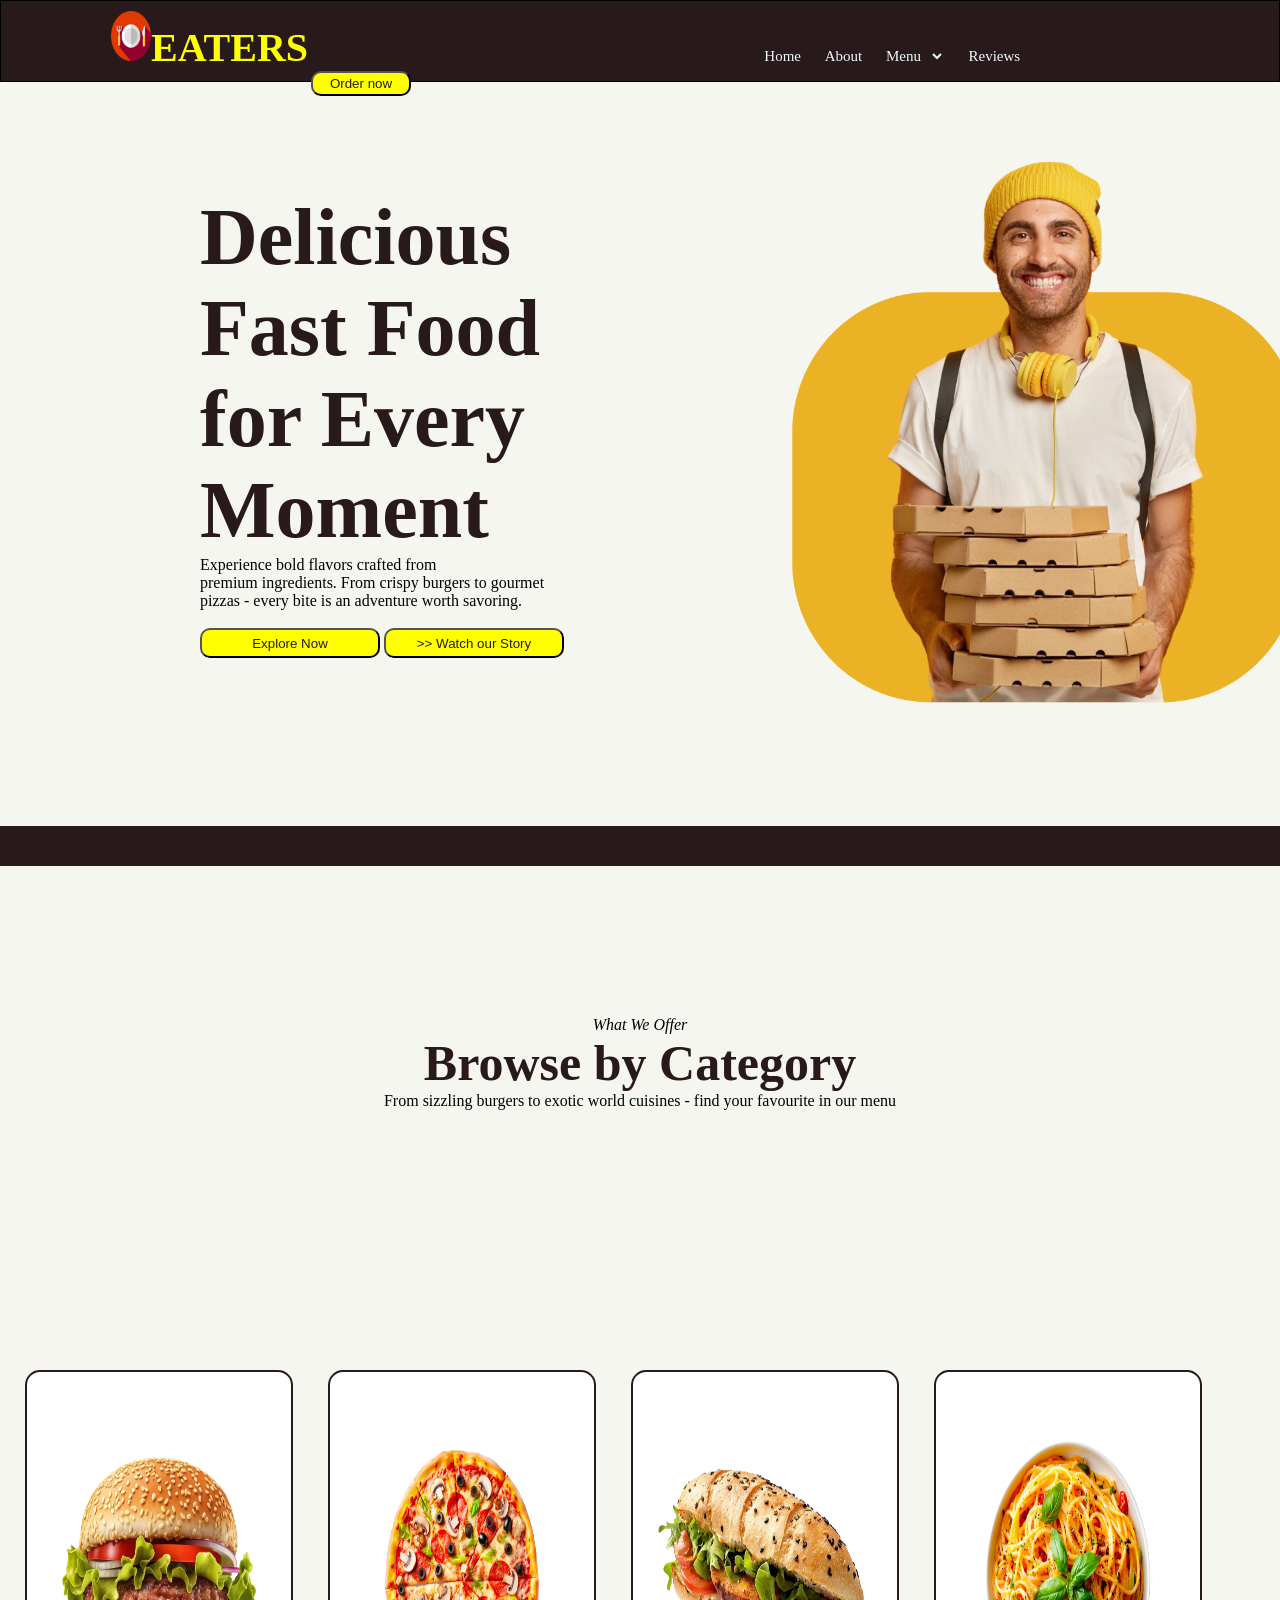
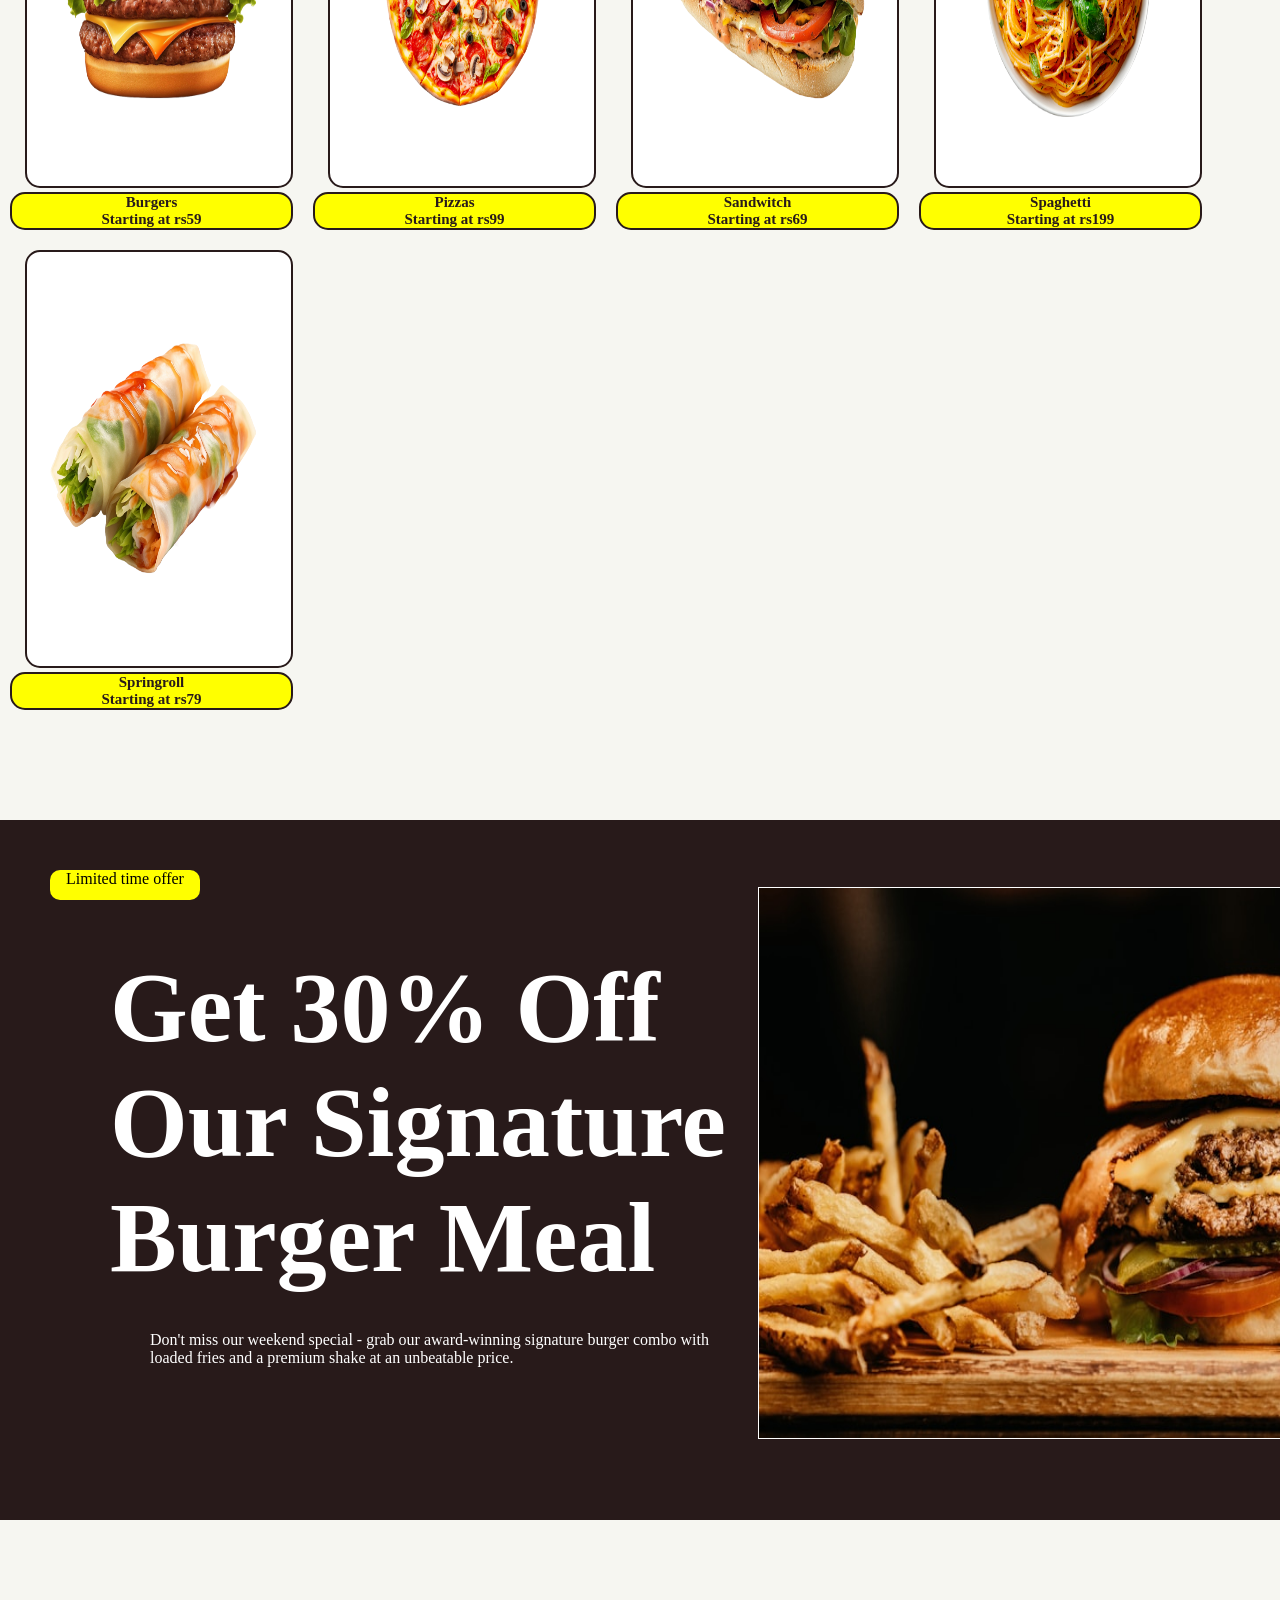
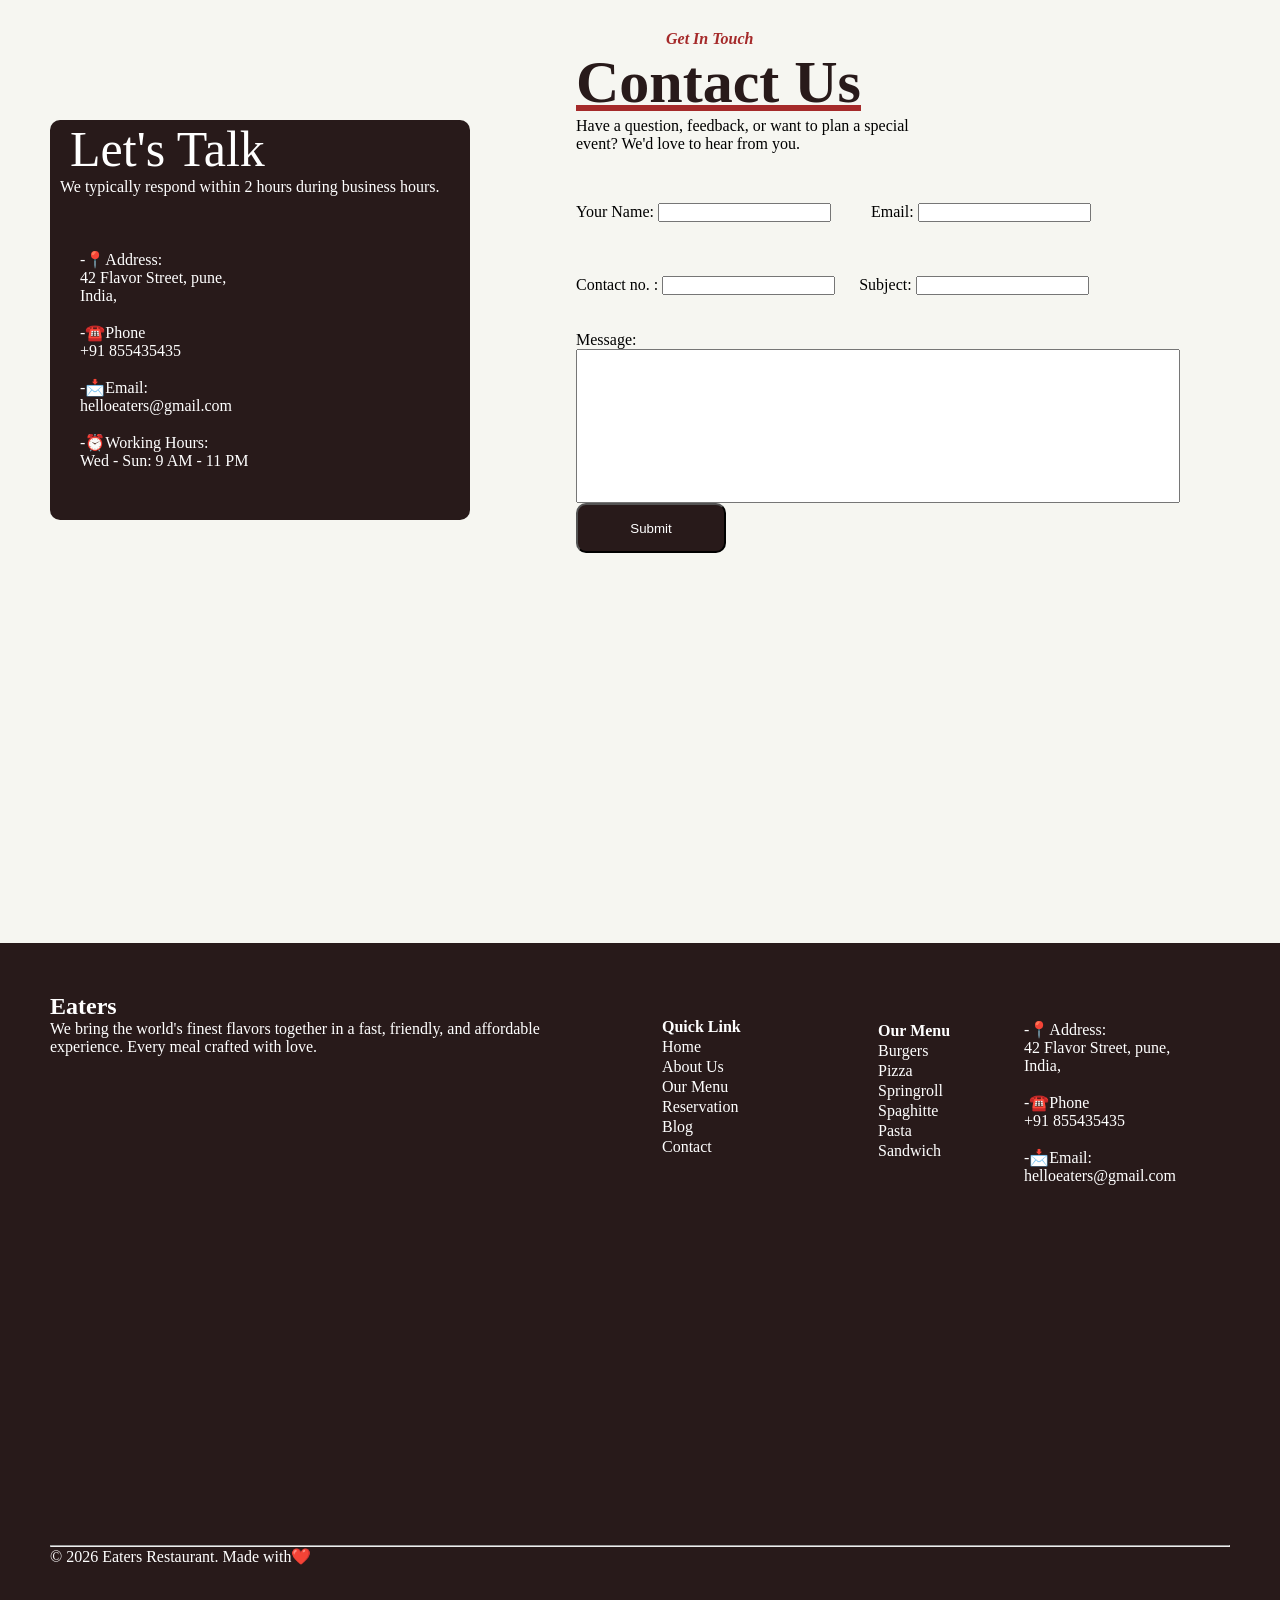
==== html/food.html @ 588fa6a3 "this is my first project" ====
<!DOCTYPE html>
<html lang="en">
<head>
    <meta charset="UTF-8">
    <meta name="viewport" content="width=device-width, initial-scale=1.0">
    <title>Eaters</title>
    <link rel="icon" type="image/png" href="../images/restaurant (1).png">
    <link rel="stylesheet" href="../css/food.css">

</head>
<body>
    <nav>
        <span class="eaters"><img src="../images/restaurant (1).png" class="logo"><h1 class="eaters">Eaters</h1></span>
        &nbsp;&nbsp;&nbsp;&nbsp;&nbsp;&nbsp;&nbsp;&nbsp;&nbsp;&nbsp;&nbsp;&nbsp;&nbsp;&nbsp;&nbsp;&nbsp;&nbsp;&nbsp;&nbsp;&nbsp;&nbsp;&nbsp;&nbsp;&nbsp;&nbsp;&nbsp;&nbsp;&nbsp;&nbsp;&nbsp;&nbsp;&nbsp;&nbsp;&nbsp;&nbsp;&nbsp;&nbsp;&nbsp;&nbsp;&nbsp;&nbsp;&nbsp;&nbsp;&nbsp;&nbsp;&nbsp;&nbsp;&nbsp;&nbsp;&nbsp;&nbsp;&nbsp;&nbsp;&nbsp;&nbsp;&nbsp;&nbsp;&nbsp;&nbsp;&nbsp;&nbsp;&nbsp;&nbsp;&nbsp;&nbsp;&nbsp;&nbsp;&nbsp;&nbsp;&nbsp;&nbsp;&nbsp;&nbsp;&nbsp;&nbsp;&nbsp;&nbsp;&nbsp;&nbsp;&nbsp;&nbsp;&nbsp;&nbsp;&nbsp;&nbsp;&nbsp;&nbsp;&nbsp;&nbsp;&nbsp;&nbsp;&nbsp;&nbsp;&nbsp;&nbsp;&nbsp;&nbsp;&nbsp;&nbsp;&nbsp;&nbsp;&nbsp;&nbsp;&nbsp;&nbsp;&nbsp;&nbsp;&nbsp;&nbsp;&nbsp;&nbsp;&nbsp;&nbsp;&nbsp;&nbsp;&nbsp;&nbsp;
        <a href="#">Home</a>
        <a href="#">About</a>
        <a href="#">Menu
            <label for="menu">
                <select name="menu" id="menu">
                   
                    <option value="pizza">Pizza</option>
                    <option value="pasta">Pasta</option>
                    <option value="burger">Burger</option>
                    <option value="samdwitch">Sandwitch</option>
                </select>
            </label>
        </a>
        <a href="#">Reviews</a>
        <!-- <a href="#">About us</a> &nbsp;&nbsp;&nbsp;&nbsp;&nbsp;&nbsp;&nbsp;&nbsp;&nbsp;&nbsp;&nbsp;&nbsp;&nbsp;&nbsp;&nbsp;&nbsp;&nbsp;&nbsp;&nbsp;&nbsp;&nbsp;&nbsp;&nbsp;&nbsp;&nbsp;&nbsp;&nbsp;&nbsp;&nbsp;&nbsp;&nbsp;&nbsp;&nbsp;&nbsp;&nbsp;&nbsp;&nbsp;&nbsp;&nbsp;&nbsp;&nbsp;&nbsp;&nbsp;&nbsp;&nbsp;&nbsp;&nbsp;&nbsp;&nbsp;&nbsp;&nbsp;&nbsp;&nbsp;&nbsp;&nbsp;&nbsp;&nbsp;&nbsp;&nbsp;&nbsp;&nbsp;&nbsp;&nbsp;&nbsp;&nbsp;&nbsp;&nbsp;&nbsp;&nbsp;&nbsp;&nbsp;&nbsp;&nbsp;&nbsp;&nbsp;&nbsp;&nbsp;&nbsp;&nbsp;&nbsp;&nbsp;&nbsp;&nbsp;&nbsp;&nbsp;&nbsp;&nbsp;&nbsp;&nbsp;&nbsp; &nbsp;&nbsp;&nbsp;&nbsp;&nbsp;&nbsp;&nbsp;&nbsp;&nbsp;&nbsp;&nbsp;&nbsp;&nbsp;&nbsp;&nbsp;&nbsp;&nbsp;&nbsp;&nbsp;&nbsp;&nbsp;&nbsp;&nbsp;&nbsp;&nbsp;&nbsp;&nbsp;&nbsp;&nbsp;&nbsp;&nbsp;&nbsp;&nbsp;&nbsp;&nbsp;&nbsp;&nbsp;&nbsp;&nbsp;&nbsp;&nbsp;&nbsp;&nbsp;&nbsp;&nbsp; -->
        <button class="order"> Order now</button>
    </nav>


    <main >
                                               <!-- section one -->

        <div class="sec-one">
            <h1 class="one-heading">Delicious<br> Fast Food<br>
                        for Every<br> Moment</h1> <br>
                        <p class="one-para">Experience bold flavors crafted from <br>premium ingredients. From crispy burgers to gourmet<br> pizzas - every bite is an adventure worth savoring.</p>
                        <br>
                        <button class="explore">Explore Now</button>
                        <button class="explore">>> Watch our Story</button>
            
            <div class="one-img">
                <img src="../images/delivery-boy.png" class="one-img">
            </div>
        </div>

        <br>

                                      <!-- line partition -->
           
            <div class="box-hr">
                
            </div>


                                         <!-- section 2 -->
                  
          
            <div class="sec-two">
                <p class="italic"><i>What We Offer</i></p>
                <h1 class="head-two">Browse by Category</h1>
                <p class="line">From sizzling burgers to exotic world cuisines - find your favourite in our menu</p>
            </div>


            <div class="img-two">
                
                <a href="#">
                <img src="../images/burger.png" class="img">
                <p class="line-two">Burgers<br>Starting at rs59</p>
                </a>
                <a href="#">
                <img src="../images/pizza.png" class="img">
             <p class="line-two">Pizzas<br>Starting at rs99</p></a>
                <a href="#">
                <img src="../images/sandwich.png" class="img">
             <p class="line-two">Sandwitch<br>Starting at rs69</p></a>
                <a href="#">
                <img src="../images/spaghetti.png" class="img">
             <p class="line-two">Spaghetti<br>Starting at rs199</p></a>
                <a href="#">
                <img src="../images/spring-roll.png" class="img">
                <p class="line-two">Springroll<br>Starting at rs79</p></a>
            </a>
                
            </div>

            <section class="color-three">
                <div class="sec-three">
                    <p class="offer">Limited time offer</p>
                    <p class="head-three">Get 30% Off<br>
                                    Our Signature<br>
                                    Burger Meal</p>

                                    <br><br>
                    <p class="line-three">Don't miss our weekend special - grab our award-winning signature burger combo with<br> loaded fries and a premium shake at an unbeatable price.</p>     
                    
                    <img src="../images/image.png" class="img-three">
                </div>

            </section>

            <section>
                <div class="sec-four">
                    <p class="head-four">Let's Talk</p>
                    <p class="line-four">We typically respond within 2 hours during business hours.</p>
                    <br><br><br>
                    <p class="address">-📍Address:<br>
                            42 Flavor Street, pune,<br>
                           India, <br><br>
                            -☎️Phone<br>
                            +91 855435435<br><br>
                            -📩Email:<br>
                            helloeaters@gmail.com<br><br>
                            -⏰Working Hours:<br>
                            Wed - Sun: 9 AM - 11 PM
                    </p>

                    
                </div>
                <div class="get-four">
                        <p class="info"><i>Get In Touch</i></p>
                        <h2 class="contact">Contact Us</h2>
                        <p class="info-line">Have a question, feedback, or want to plan a special<br> event? We'd love to hear from you.</p>

                      <div class="form">
                        <form >
                            <label for="name">Your Name:</label>
                            <input type="text" id="username" name="username" required>&nbsp;&nbsp;&nbsp;&nbsp;&nbsp;&nbsp;&nbsp;&nbsp;&nbsp;
                            <label for="mail">Email:</label>
                            <input type="text" id="mail" name="mail" required><br><br><br><br>
                            <label for="phone">Contact no. :</label>
                            <input type="text" id="num" name="num" required>&nbsp;&nbsp;&nbsp;&nbsp;&nbsp;
                            <label for="sub">Subject:</label>
                            <input type="sub" id="sub" name="sub" required><br><br><br>
                            <label for="mess">Message:</label><br>
                            <input type="mess" id="mess" name="mess" required>
                        </form>

                        <button class="submit">Submit</button>
                        </div>
                            
                                 
                    </div>
            </section>

            <footer class="footer">
                <div class="foot">
                    <h2 class="eat">Eaters</h2>
                    <p class="foot-line">We bring the world's finest flavors together in a fast, friendly, and affordable <br>experience. Every meal crafted with love.</p>
                    
                    <div class="last-foot">
                        <table>
                            <tr>
                                <th>Quick Link</th>
                            </tr>
                            <tr>
                                <td>Home</td>
                            </tr>
                            <tr>
                                <td>About Us</td>
                            </tr>
                            <tr>
                                <td>Our Menu</td>
                            </tr>
                            <tr>
                                <td>Reservation</td>
                            </tr>
                            <tr>
                                <td>Blog</td>
                            </tr>
                            <tr>
                                <td>Contact</td>
                            </tr>
                        </table>
                           
                    </div>
                    <div class="quick-menu">
                        <table>
                            <tr>
                                <th>Our Menu</th>
                            </tr>
                            <tr>
                                <td>Burgers</td>
                            </tr>
                            <tr>
                                <td>Pizza</td>
                            </tr>
                            <tr>
                                <td>Springroll</td>
                            </tr>
                            <tr>
                                <td>Spaghitte</td>
                            </tr>
                            <tr>
                                <td>Pasta</td>
                            </tr>
                            <tr>
                                <td>Sandwich</td>
                            </tr>
                        </table>
                        
                        
                    </div>
                    <div class="last-add">
                        
                    <p class="address">-📍Address:<br>
                            42 Flavor Street, pune,<br>
                           India, <br><br>
                            -☎️Phone<br>
                            +91 855435435<br><br>
                            -📩Email:<br>
                            helloeaters@gmail.com
                    </div>

                </div><hr>
                <p>© 2026 Eaters Restaurant. Made with❤️ </p>

            </footer>
             


        
        
    </main>
</body>
</html>
---- css/food.css ----
*{
    margin: 0px;
    padding: 0px;
}
body{
    background-color:rgb(246, 246, 241) ;
   
    
}

nav{
    height: 60px;
    background-color: #281a1a
    ;
    border: 1px solid black;
    
}
.logo{
    height: 50px;
    width: 40px;
    margin-left: 100px;
}
.logo,h1{
    display: inline;
}
span ,h1.eaters{
    text-transform: uppercase;
    font-size: 40px;
    font-weight:bolder ;
    margin-top: 20px;
    color: yellow;
    
    
}
nav, a {
    text-decoration: none;
    padding: 10px;
    color: aliceblue;
    font-size: 15px;
    
    
}
a{
    text-align: center;
}
a:hover{
    background-color: aliceblue;
}

.order{
    background-color: yellow;
    color:#281a1a;
    width: 100px;
    height: 25px;
    border-radius: 10px;
    margin-left: 300px;
    
}
.order:hover{
    background-color: aliceblue;
    color: black;
}
#menu{
    width: 20px;
    background: none;
    border: 0;
    color: aliceblue;
}
.one-heading{font-size: 80px;
color: #281a1a;}
.sec-one{
    margin-top: 110px;
    margin-left: 200px;
}

.one-img{
    height: 550px;
    width: 550px;
    margin-left: 35%;
    position: relative;
    bottom: 250px;
}
.explore{
    background-color: yellow;
    color:#281a1a ;
    height: 30px;
    width: 180px;
    border-radius: 10px;
}

.box-hr{
    background-color: #281a1a;
    height: 40px;
    position: relative;
    bottom: 400px;
}
.sec-two{
    text-align: center;
    position: relative;
    bottom: 250px;

}

.head-two{
    color:#281a1a;
    font-size: 50px;
}

.img-two{
   
}
.img{
    height: 370px;
    width: 220px;
    border: 5px solid #281a1a;
  
}

  .img{
    background: #fff;
    border-radius: 15px;
    padding: 22px ;
    text-align: center;
    
    margin-left: 15px;
    border: 2px solid #281a1a }

              
 .img-two{
    display: flex;
    flex-wrap: wrap;
    
}
.line-two{
    border:2px solid #281a1a ;
    border-radius: 15px;
    background-color: yellow;
    color: #281a1a;
    font-weight: bold;
}

.color-three{
    background-color: #281a1a;
    height: 700px;
    margin-top: 100px;
}
.sec-three{
    position: relative;
    padding: 50px;
}
.offer{
   
    background-color: yellow;
    border-radius: 10px;
    height: 30px;
    width: 150px;
    text-align: center;
    
    
}

.head-three{
    font-size: 100px;
    font-weight: bold;
    color: #fff;
    margin-top: 50px;
    margin-left: 60px;
}
.line-three{
    color: #fff;
    margin-left: 100px;

}

.img-three{
    height: 550px;
    width: 530px;
    margin-left: 60%;
    position: relative;
    bottom: 480px;
    border: 1px solid white;
}

.sec-four{
    background-color: #281a1a;
    height: 400px;
    width: 420px;
    margin-top: 200px;
    margin-left: 50px;
    border-radius: 10px;
   

}
.head-four{
    font-size: 50px;
    margin-left: 20px; 
    color: #fff;
}

.line-four{
    margin-left: 10px;
     color: #fff;
}
.address
{ color: #fff;
    margin-left: 30px;
}

.get-four{
   position: relative;
   margin-left: 45%;
   bottom: 490px;

}
.info{
    margin-left: 90px;
    font-weight: bold;
    color: brown;
}
.contact{
    font-size: 60px;
    text-decoration: underline brown;
    color: #281a1a;
}
.form{
    position: relative;
    top: 50px;
    width: 600px;
    
    height: 300px;
    margin-right: 100px;
   
    

}
#mess{
    height: 150px;
    width: 600px;
}

.submit{
    width: 150px;
    height: 50px;
    color: #fff;
    background-color: #281a1a;
    border-radius: 10px;
}


.footer{
    background-color: #281a1a;
     color: #fff;
     height: 600px;
     padding: 50px;
     
}
.last-foot
{
    position: relative;
    margin-left: 50%;
    bottom: 60px;
    padding: 20px;
}
.quick-menu{
    position: relative;
    margin-left: 70%;
    bottom: 218px;
}
.last-add{
    position: relative;
    margin-left: 80%;
    bottom: 360px;
}
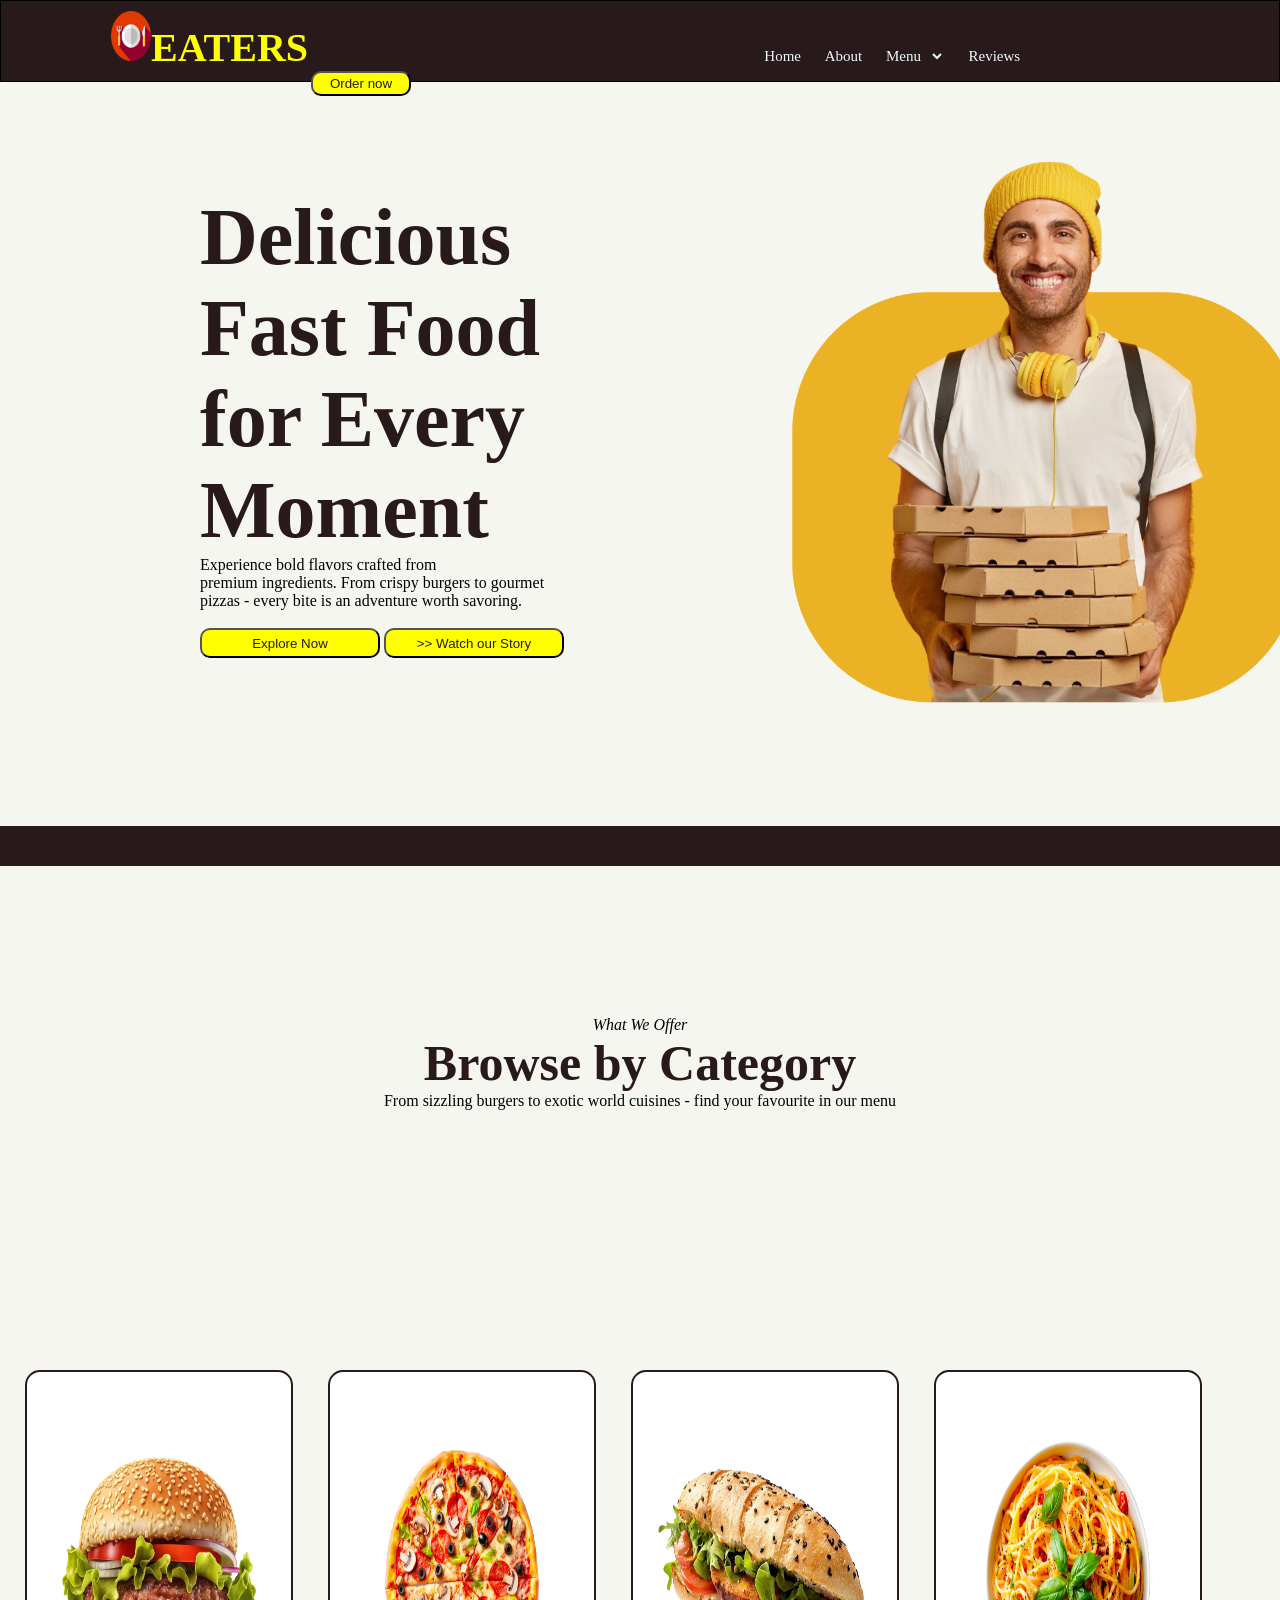
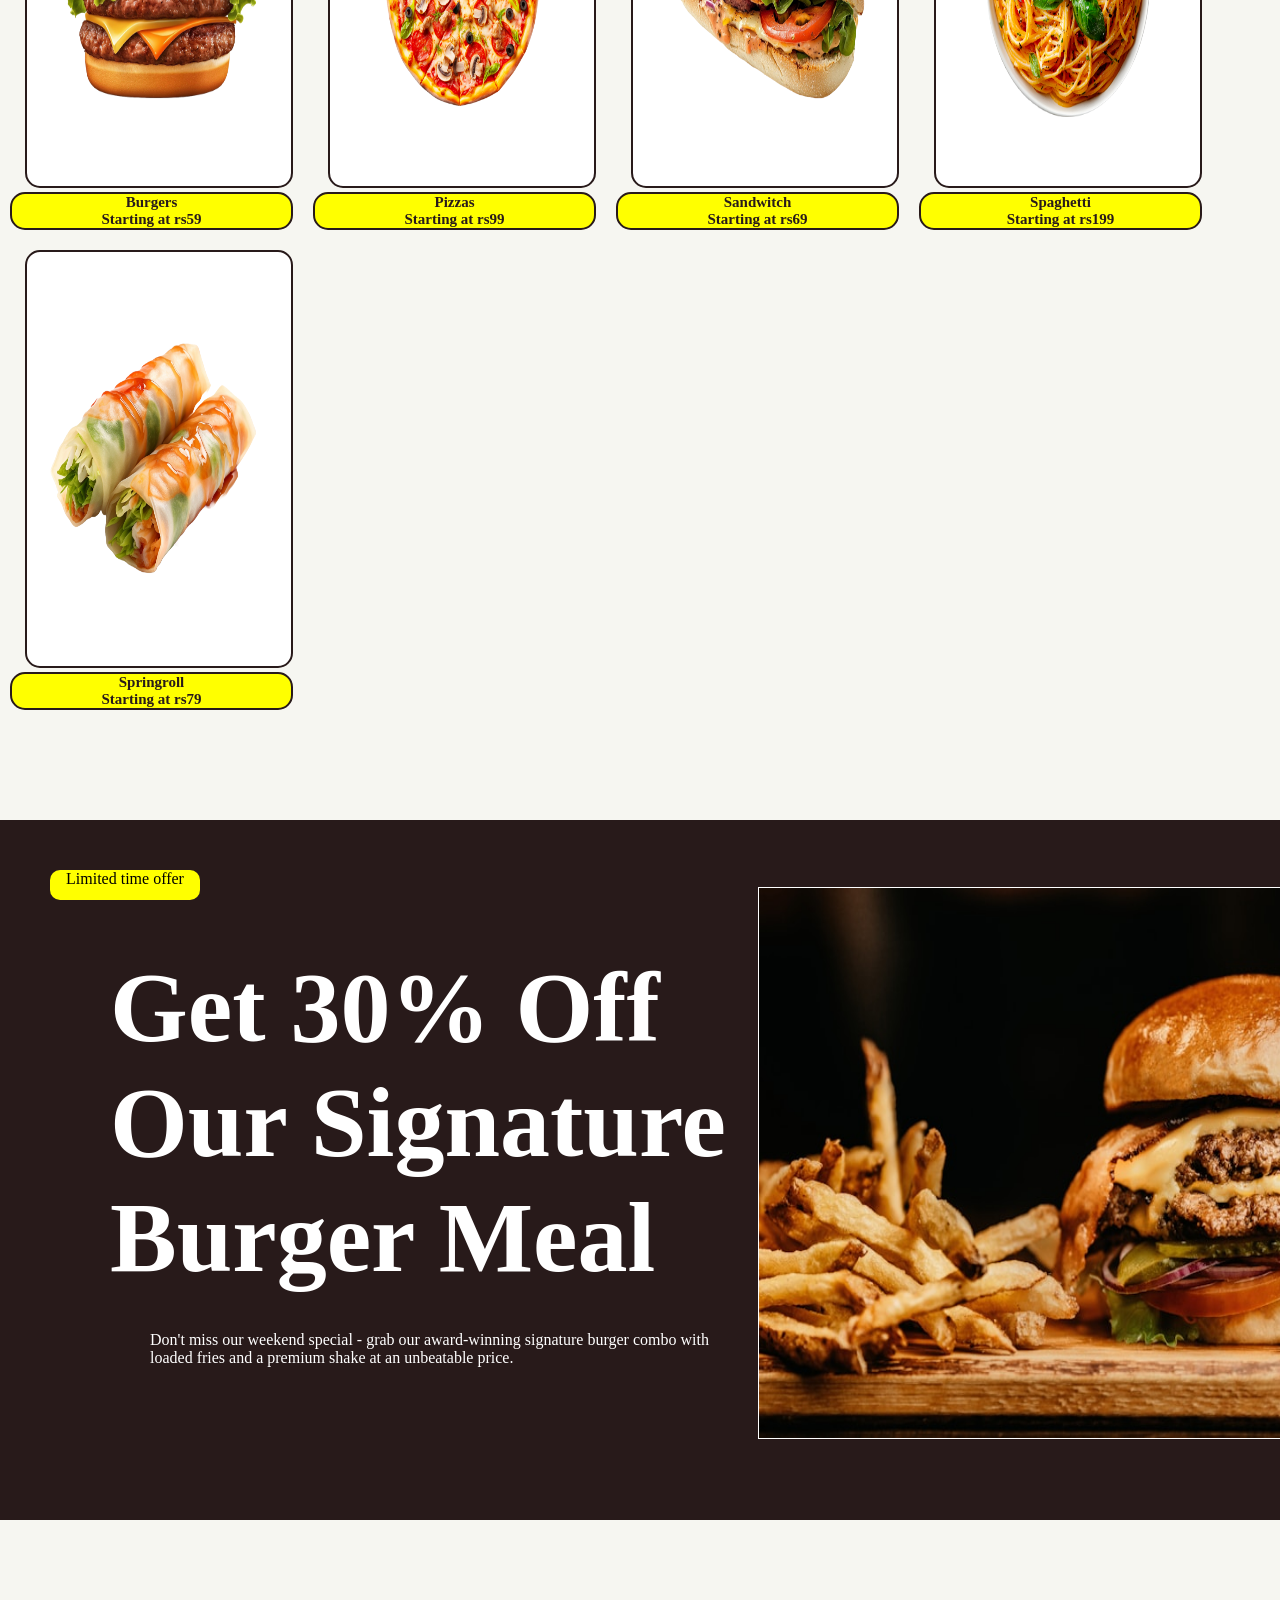
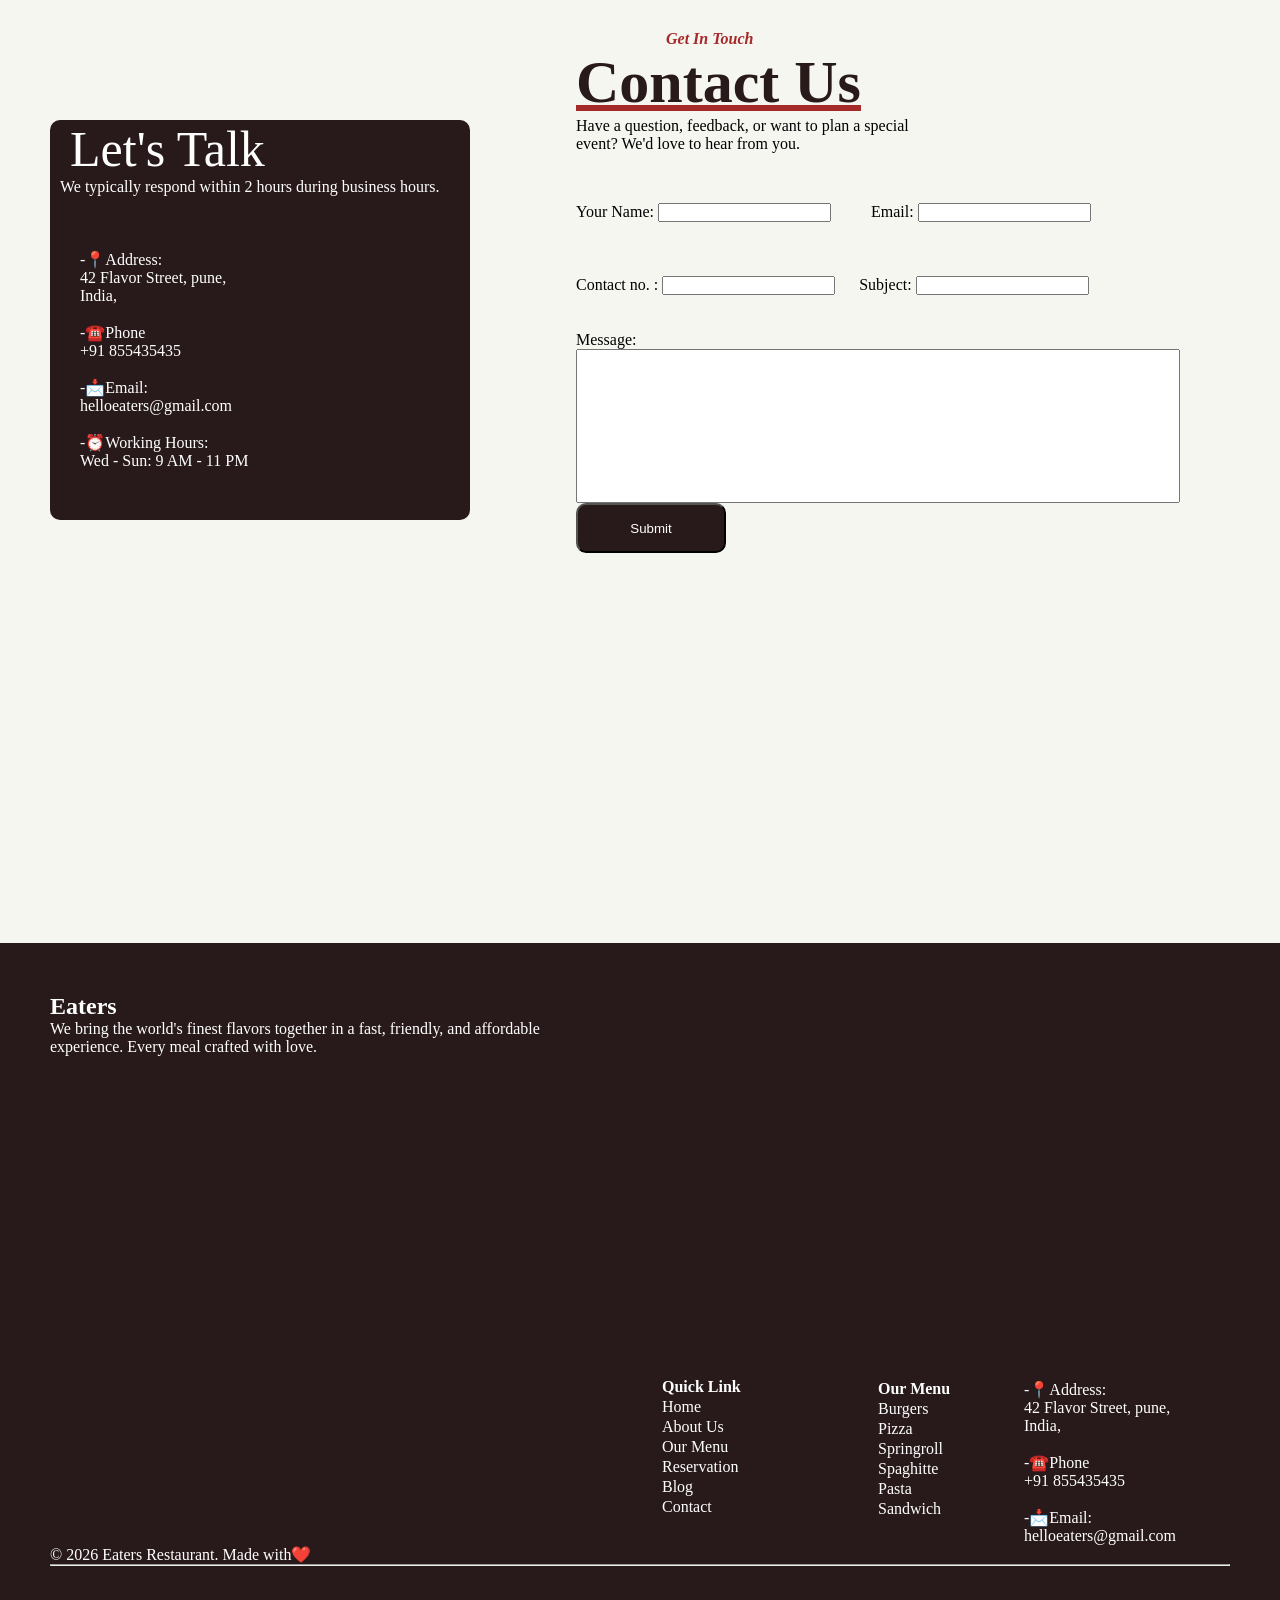
==== commit 7aa68549: "this is my first website" ====
--- a/html/food.html
+++ b/html/food.html
@@ -207,17 +207,17 @@
                     </div>
                     <div class="last-add">
                         
-                    <p class="address">-📍Address:<br>
-                            42 Flavor Street, pune,<br>
-                           India, <br><br>
-                            -☎️Phone<br>
-                            +91 855435435<br><br>
-                            -📩Email:<br>
-                            helloeaters@gmail.com
-                    </div>
-
+                        <p class="address">-📍Address:<br>
+                                42 Flavor Street, pune,<br>
+                            India, <br><br>
+                                -☎️Phone<br>
+                                +91 855435435<br><br>
+                                -📩Email:<br>
+                                helloeaters@gmail.com
+                        </div>
+
+                    <p>© 2026 Eaters Restaurant. Made with❤️ </p>
                 </div><hr>
-                <p>© 2026 Eaters Restaurant. Made with❤️ </p>
 
             </footer>
              
--- a/css/food.css
+++ b/css/food.css
@@ -106,9 +106,7 @@
     font-size: 50px;
 }
 
-.img-two{
-   
-}
+
 .img{
     height: 370px;
     width: 220px;
@@ -248,9 +246,9 @@
 
 
 .footer{
-    background-color: #281a1a;
+     background-color: #281a1a;
      color: #fff;
-     height: 600px;
+     /* height: 500px; */
      padding: 50px;
      
 }
@@ -258,20 +256,21 @@
 {
     position: relative;
     margin-left: 50%;
-    bottom: 60px;
+    /* bottom: 60px; */
     padding: 20px;
+    top: 300px;
 }
 .quick-menu{
     position: relative;
     margin-left: 70%;
-    bottom: 218px;
+    top: 140px;
 }
 .last-add{
     position: relative;
     margin-left: 80%;
-    bottom: 360px;
-}
-   
-
-
-
+    /* bottom: 360px; */
+}
+   
+
+
+
